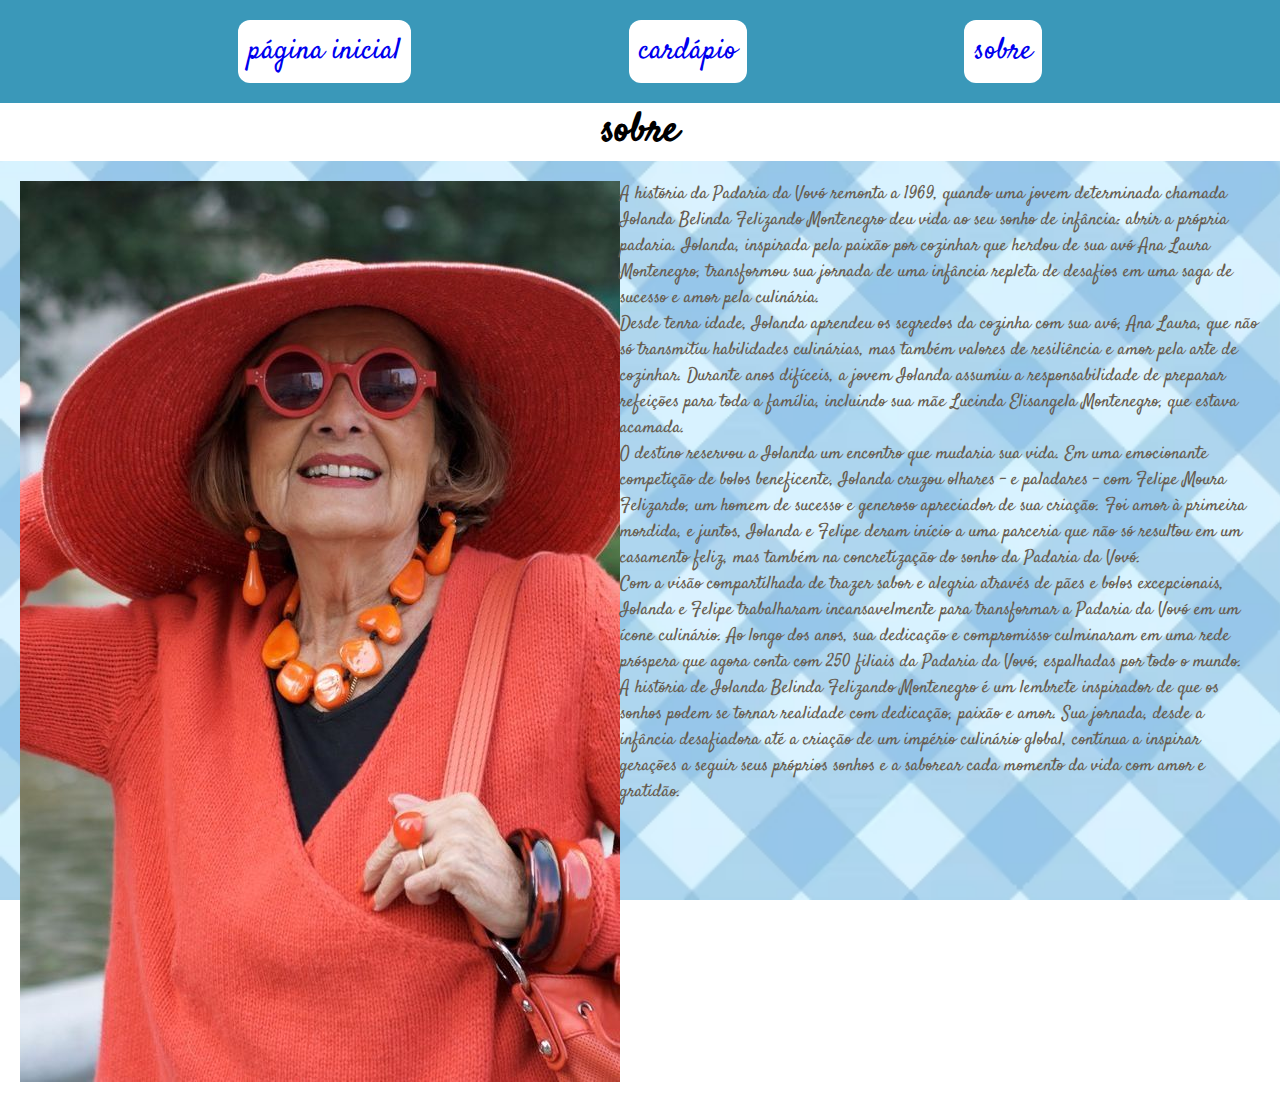
==== sobre.html @ d7ad3f72 "Adicionando arquivos" ====
<!DOCTYPE html>
<html lang="en">
<head>
    <meta charset="UTF-8">
    <meta http-equiv="X-UA-Compatible" content="IE=edge">
    <meta name="viewport" content="width=device-width, initial-scale=1.0">
    <link rel="stylesheet" href="sobre.css">
    <title>Document</title>
</head>
<body>
    <header>
        <header class="cabecalho">
            <nav class="cabecalho__menu">
            <a class="menu" href="index.html">página inicial</a>
            <a class="menu" href="produtos.html">cardápio</a>
            <a class="menu" href="sobre.html">sobre</a>
            </nav>
        </header>
    </header>
    <h1 class="titulo">sobre</h1>
    <main>
        <div>
            
            <img src="./assets/vovo.jpg" alt="vovo">
            <p class="texto">
                A história da Padaria da Vovó remonta a 1969, quando uma jovem determinada chamada Iolanda Belinda Felizando Montenegro 
                deu vida ao seu sonho de infância: abrir a própria padaria. Iolanda, inspirada pela paixão por cozinhar que herdou de 
                sua avó Ana Laura Montenegro, transformou sua jornada de uma infância repleta de desafios em uma saga de sucesso e amor 
                pela culinária.
                <br>Desde tenra idade, Iolanda aprendeu os segredos da cozinha com sua avó, Ana Laura, que não só transmitiu habilidades 
                culinárias, mas também valores de resiliência e amor pela arte de cozinhar. Durante anos difíceis, a jovem Iolanda assumiu 
                a responsabilidade de preparar refeições para toda a família, incluindo sua mãe Lucinda Elisangela Montenegro, que estava 
                acamada.
                <br>O destino reservou a Iolanda um encontro que mudaria sua vida. Em uma emocionante competição de bolos beneficente, Iolanda 
                cruzou olhares - e paladares - com Felipe Moura Felizardo, um homem de sucesso e generoso apreciador de sua criação. Foi amor à 
                primeira mordida, e juntos, Iolanda e Felipe deram início a uma parceria que não só resultou em um casamento feliz, mas também na 
                concretização do sonho da Padaria da Vovó.
                <br>Com a visão compartilhada de trazer sabor e alegria através de pães e bolos excepcionais, Iolanda e Felipe trabalharam 
                incansavelmente para transformar a Padaria da Vovó em um ícone culinário. Ao longo dos anos, sua dedicação e compromisso culminaram 
                em uma rede próspera que agora conta com 250 filiais da Padaria da Vovó, espalhadas por todo o mundo.
                <br>A história de Iolanda Belinda Felizando Montenegro é um lembrete inspirador de que os sonhos podem se tornar realidade com dedicação, 
                paixão e amor. Sua jornada, desde a infância desafiadora até a criação de um império culinário global, continua a inspirar gerações a 
                seguir seus próprios sonhos e a saborear cada momento da vida com amor e gratidão.
            </p>
            
        </div>
    
    </main>

</body>
</html>
---- sobre.css ----
@import url('https://fonts.googleapis.com/css2?family=Satisfy&display=swap');
*{
    margin: 0;
    padding: 0;
}

body{
    background-image: url(./assets/fundo__xadez.png);
    background-attachment:fixed;
    background-size: cover;
}

.cabecalho__menu{
    display: flex;
    justify-content: space-evenly;
    font-size: 30px;
    background-color: #3A98B9;
    padding: 20px;
}

.menu{
    background-color: white;
    border-radius: 12px;
    padding: 10px;
    text-decoration: none;
    font-family: 'Satisfy', cursive;
}

.titulo{
    font-family:'Satisfy', cursive ;
    background: white;
    text-align: center;
    font-size: 40px;
}

div{
    display: flex;
    justify-content: space-evenly;
    padding: 20px;
}

p{
    font-size: 18px;
    font-family: 'Satisfy', cursive;
    color: #675D50;
}
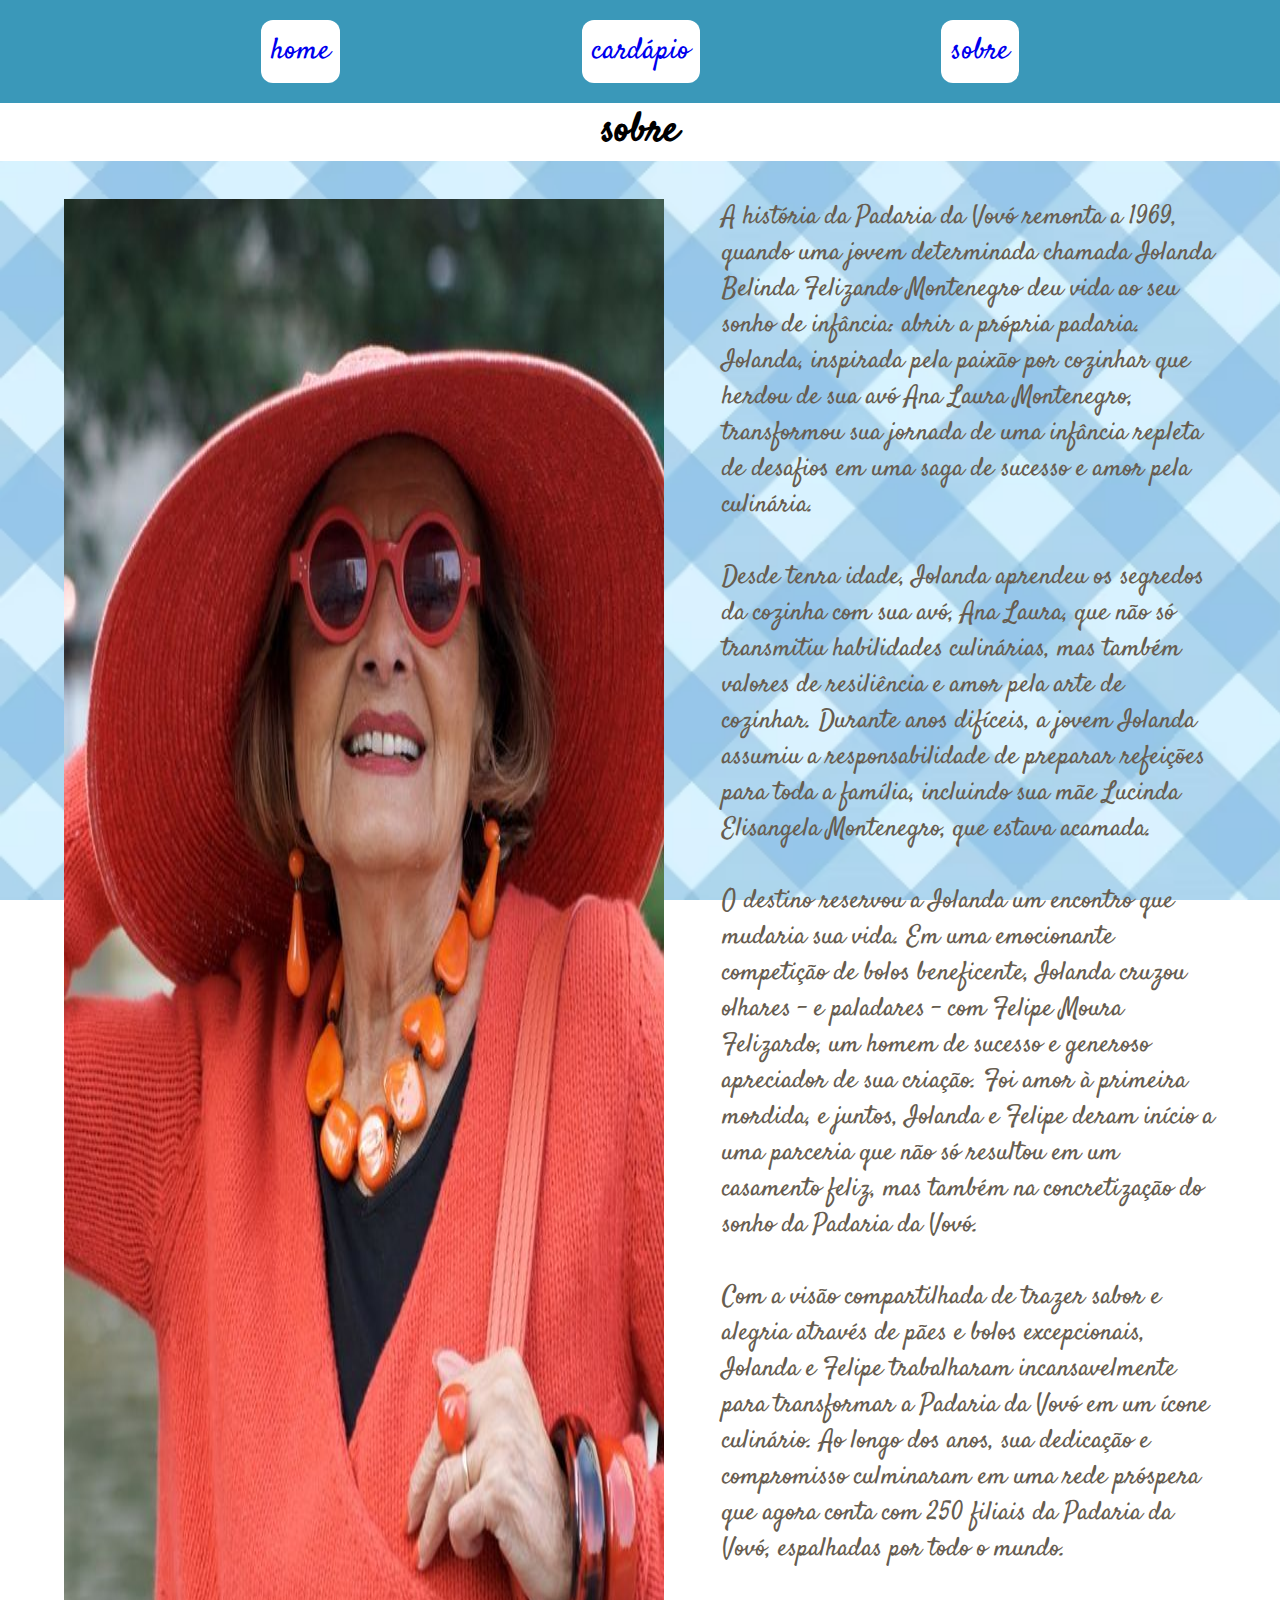
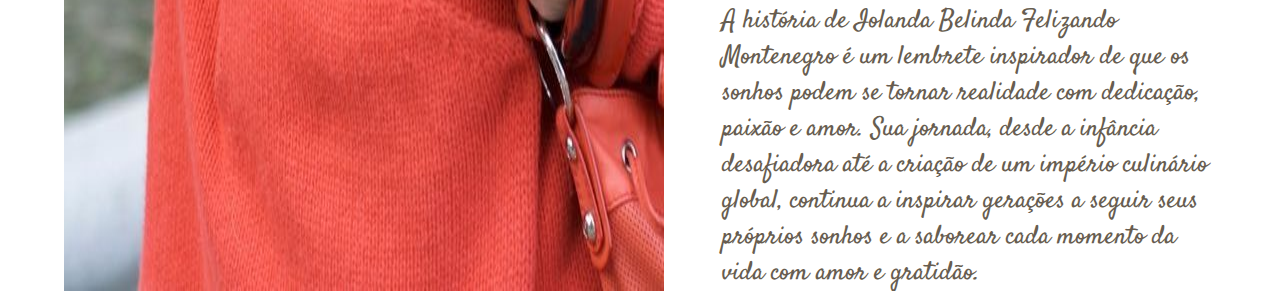
==== commit e308f324: "Organização de Arquivos" ====
--- a/sobre.html
+++ b/sobre.html
@@ -4,14 +4,14 @@
     <meta charset="UTF-8">
     <meta http-equiv="X-UA-Compatible" content="IE=edge">
     <meta name="viewport" content="width=device-width, initial-scale=1.0">
-    <link rel="stylesheet" href="sobre.css">
+    <link rel="stylesheet" href="./css/sobre.css">
     <title>Document</title>
 </head>
 <body>
     <header>
         <header class="cabecalho">
             <nav class="cabecalho__menu">
-            <a class="menu" href="index.html">página inicial</a>
+            <a class="menu" href="index.html">home</a>
             <a class="menu" href="produtos.html">cardápio</a>
             <a class="menu" href="sobre.html">sobre</a>
             </nav>
@@ -21,23 +21,23 @@
     <main>
         <div>
             
-            <img src="./assets/vovo.jpg" alt="vovo">
+            <img src="./images/vovo.jpg" alt="vovo">
             <p class="texto">
                 A história da Padaria da Vovó remonta a 1969, quando uma jovem determinada chamada Iolanda Belinda Felizando Montenegro 
                 deu vida ao seu sonho de infância: abrir a própria padaria. Iolanda, inspirada pela paixão por cozinhar que herdou de 
                 sua avó Ana Laura Montenegro, transformou sua jornada de uma infância repleta de desafios em uma saga de sucesso e amor 
-                pela culinária.
+                pela culinária. <br>
                 <br>Desde tenra idade, Iolanda aprendeu os segredos da cozinha com sua avó, Ana Laura, que não só transmitiu habilidades 
                 culinárias, mas também valores de resiliência e amor pela arte de cozinhar. Durante anos difíceis, a jovem Iolanda assumiu 
                 a responsabilidade de preparar refeições para toda a família, incluindo sua mãe Lucinda Elisangela Montenegro, que estava 
-                acamada.
+                acamada. <br>
                 <br>O destino reservou a Iolanda um encontro que mudaria sua vida. Em uma emocionante competição de bolos beneficente, Iolanda 
                 cruzou olhares - e paladares - com Felipe Moura Felizardo, um homem de sucesso e generoso apreciador de sua criação. Foi amor à 
                 primeira mordida, e juntos, Iolanda e Felipe deram início a uma parceria que não só resultou em um casamento feliz, mas também na 
-                concretização do sonho da Padaria da Vovó.
+                concretização do sonho da Padaria da Vovó. <br>
                 <br>Com a visão compartilhada de trazer sabor e alegria através de pães e bolos excepcionais, Iolanda e Felipe trabalharam 
                 incansavelmente para transformar a Padaria da Vovó em um ícone culinário. Ao longo dos anos, sua dedicação e compromisso culminaram 
-                em uma rede próspera que agora conta com 250 filiais da Padaria da Vovó, espalhadas por todo o mundo.
+                em uma rede próspera que agora conta com 250 filiais da Padaria da Vovó, espalhadas por todo o mundo. <br>
                 <br>A história de Iolanda Belinda Felizando Montenegro é um lembrete inspirador de que os sonhos podem se tornar realidade com dedicação, 
                 paixão e amor. Sua jornada, desde a infância desafiadora até a criação de um império culinário global, continua a inspirar gerações a 
                 seguir seus próprios sonhos e a saborear cada momento da vida com amor e gratidão.
--- a/css/sobre.css
+++ b/css/sobre.css
@@ -0,0 +1,49 @@
+@import url('https://fonts.googleapis.com/css2?family=Satisfy&display=swap');
+*{
+    margin: 0;
+    padding: 0;
+}
+
+body{
+    background-image: url(../images/fundo__xadez.png);
+    background-attachment:fixed;
+    background-size: cover;
+}
+
+.cabecalho__menu{
+    display: flex;
+    justify-content: space-evenly;
+    font-size: 30px;
+    background-color: #3A98B9;
+    padding: 20px;
+}
+
+.menu{
+    background-color: white;
+    border-radius: 12px;
+    padding: 10px;
+    text-decoration: none;
+    font-family: 'Satisfy', cursive;
+}
+
+.titulo{
+    font-family:'Satisfy', cursive ;
+    background: white;
+    text-align: center;
+    font-size: 40px;
+}
+
+div{
+    display: flex;
+    justify-content: space-evenly;
+    padding-left: 5%;
+    padding-right: 5%;
+    padding-top: 3%;
+}
+
+p{
+    color: #675D50;
+    font-size: 25.5px;
+    font-family: 'Satisfy', cursive;
+    padding-left: 5%;
+}
